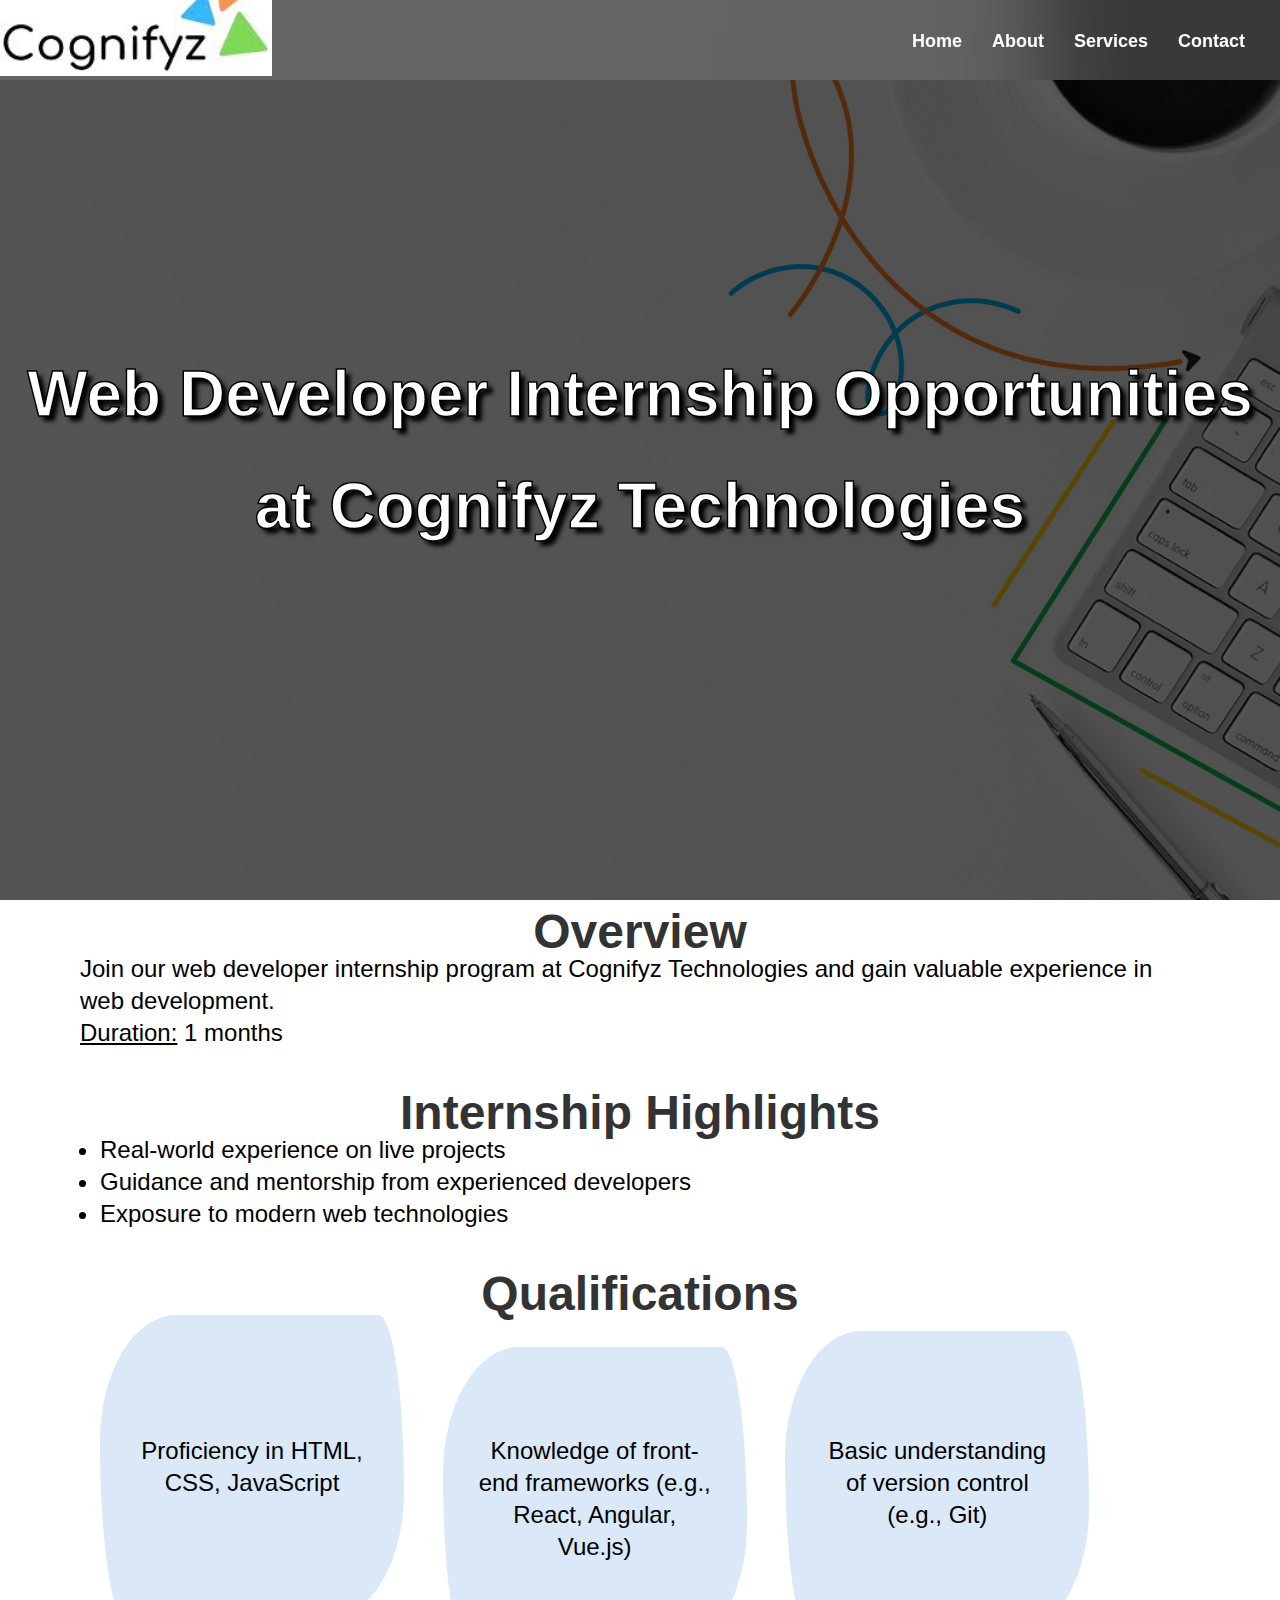
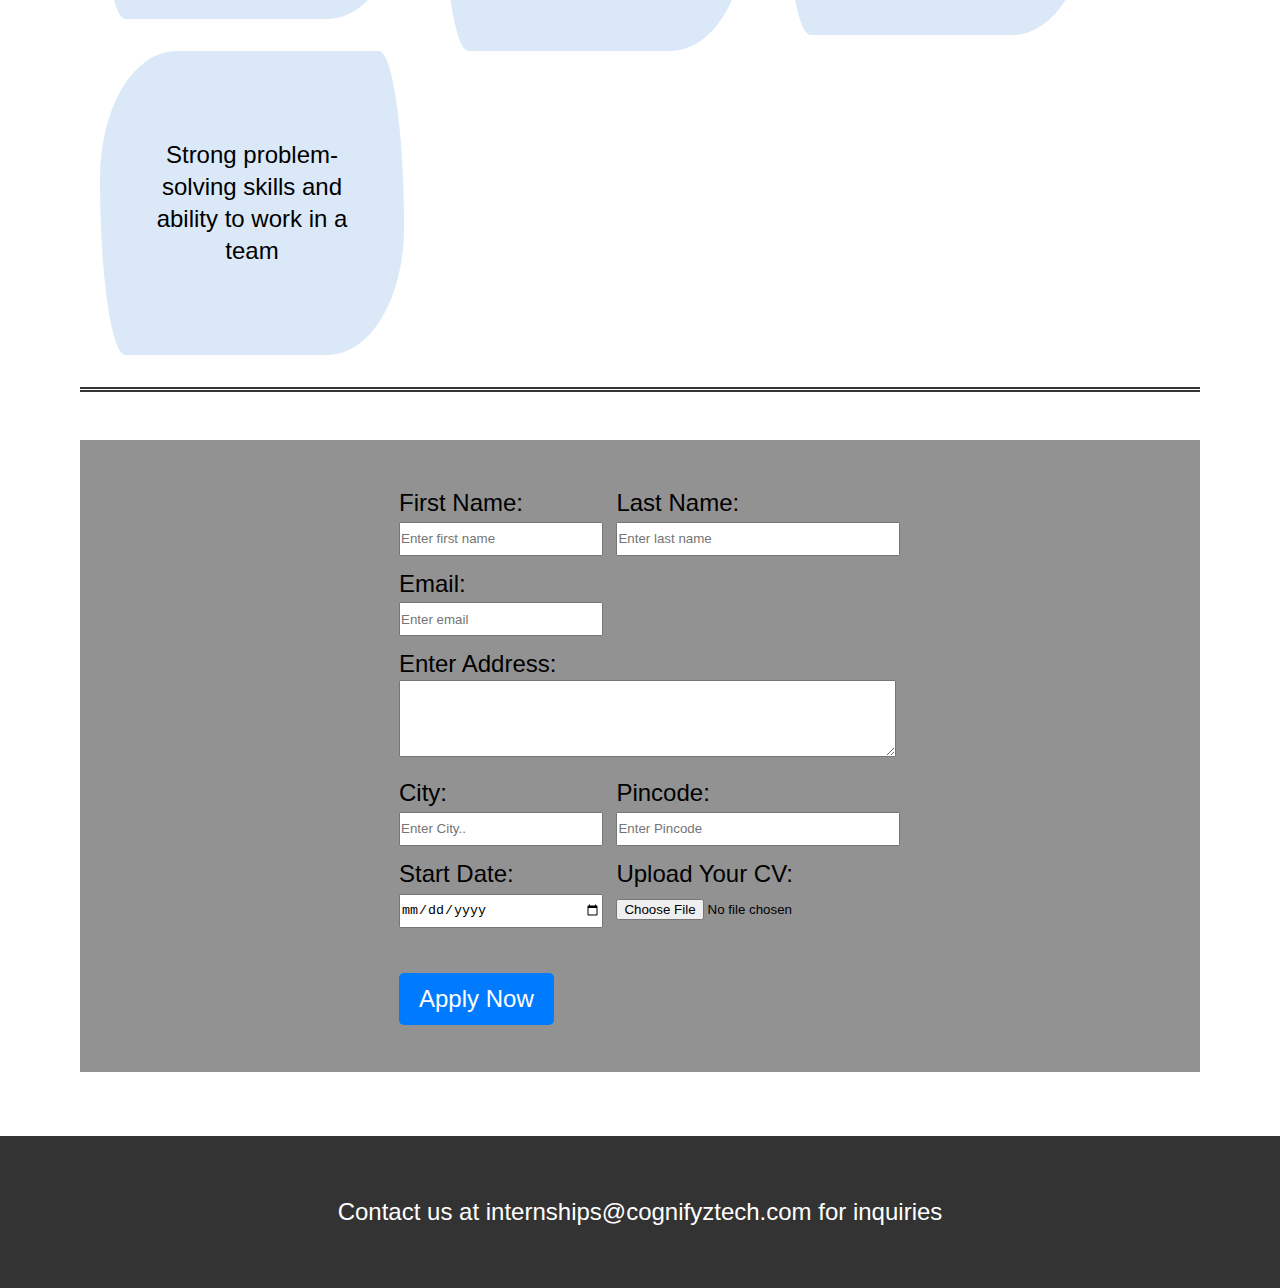
==== Level 3/Task 2/index.html @ 7ecfe1bf "first commit" ====
<!DOCTYPE html>
<html lang="en">
  <head>
    <meta charset="UTF-8" />
    <meta name="viewport" content="width=device-width, initial-scale=1.0" />
   <title>Level 3/ Task 2</title>
    <link rel="icon" href="Screenshot 2.png" />
    <link rel="stylesheet" href="design.css" />
  </head>
  <body>
    <nav>
      <div class="logo">
        <img src="logo.jpeg" alt="not found" />
      </div>
      <ul class="nav-links">
        <li><a href="#">Home</a></li>
        <li><a href="#">About</a></li>
        <li><a href="#">Services</a></li>
        <li><a href="#">Contact</a></li>
      </ul>
    </nav>
    <header>
      <h1>Web Developer Internship Opportunities at Cognifyz Technologies</h1>
    </header>

    <main>
      <section class="intro">
        <h2>Overview</h2>
        <p>
          Join our web developer internship program at Cognifyz Technologies and
          gain valuable experience in web development.
          <br /><u>Duration:</u> 1 months
        </p>
      </section>

      <section class="highlights">
        <h2>Internship Highlights</h2>
        <ul>
          <li>Real-world experience on live projects</li>
          <li>Guidance and mentorship from experienced developers</li>
          <li>Exposure to modern web technologies</li>
        </ul>
      </section>

      <section class="qualifications">
        <h2>Qualifications</h2>
        <ul>
          <li>Proficiency in HTML, CSS, JavaScript</li>
          <li>
            Knowledge of front-end frameworks (e.g., React, Angular, Vue.js)
          </li>
          <li>Basic understanding of version control (e.g., Git)</li>
          <li>Strong problem-solving skills and ability to work in a team</li>
        </ul>
      </section>

      <section class="cta">
        <div class="container">
          <form action="">
            <table>
              <tr>
                <td>
                  First Name: <br />
                  <input type="text" placeholder="Enter first name" />
                </td>
                <td>
                  Last Name: <br />
                  <input type="text" placeholder="Enter last name" />
                </td>
              </tr>

              <tr>
                <td>
                  Email: <br />
                  <input type="email" placeholder="Enter email" />
                </td>
              </tr>

              <tr>
                <td colspan="2">
                  Enter Address: <br />
                  <textarea cols="60" rows="5"></textarea>
                </td>
              </tr>
              <tr>
                <td>
                  City: <br />
                  <input type="text" placeholder="Enter City.." />
                </td>
                <td>
                  Pincode: <br />
                  <input type="text" placeholder="Enter Pincode" />
                </td>
              </tr>

              <tr>
                <td>
                  Start Date: <br />
                  <input type="date" />
                </td>
                <td>
                  Upload Your CV: <br />
                  <input type="file" accept=".pdf" />
                </td>
              </tr>
              <tr>
                <td>
                  <a href="#" class="btn">Apply Now</a>
                </td>
              </tr>
            </table>
          </form>
        </div>
      </section>
    </main>

    <footer>
      <p>Contact us at internships@cognifyztech.com for inquiries</p>
    </footer>
  </body>
</html>
---- Level 3/Task 2/design.css ----
* {
  margin: 0;
  padding: 0;
}
body {
  font-family: "Franklin Gothic Medium", "Arial Narrow", Arial, sans-serif;
  font-size: x-large;
  line-height: 7rem;
}

header {
  height: 100vh;
  background: url("desktop.jpg") no-repeat;
  background-size: cover;
  color: #fff;
  text-align: center;
  display: grid;
  place-items: center;
}
header h1 {
  font-size: 4rem;
  -webkit-text-stroke: 0.09rem black;
  text-shadow: 5px 5px 4px black;
}

nav {
  display: flex;
  justify-content: space-between;
  align-items: center;
  height: 5rem;
  min-width: 100vw;
  position: fixed;
  box-sizing: border-box;
  padding: 0 20px 0 0;
  backdrop-filter: blur(3rem);
  background-color: rgba(128, 128, 128, 0.4);
}
.logo img {
  width: 17rem;
}
.logo a {
  color: #fff;
  font-size: 24px;
  text-decoration: none;
  font-weight: bold;
}

.nav-links {
  list-style: none;
  display: flex;
}

.nav-links li {
  padding: 0 15px;
}

.nav-links a {
  color: #fff;
  text-decoration: none;
  font-size: 18px;
  font-weight: bold;
  transition: all 0.3s ease;
}

.nav-links a:hover {
  color: #ffcc00;
}
main {
  padding: 1rem 5rem;
  line-height: 2rem;
}

.intro,
.highlights,
.qualifications,
.cta {
  margin-bottom: 3rem;
}
.intro h2,
.highlights h2,
.qualifications h2,
.cta h2 {
  color: #333;
  font-size: 3rem;
  text-align: center;
  padding-bottom: 5px;
}
.cta {
  width: 100%;
  background-color: #33333388;
}
ul {
  list-style-type: disc;
  padding-left: 20px;
}

footer {
  background-color: #333;
  color: #fff;
  text-align: center;
  padding: 20px 0;
}

.qualifications {
  padding-bottom: 2rem;
  border-bottom: 5px double #333;
}
.qualifications ul li {
  height: 15rem;
  width: 15rem;
  margin: 0 2rem 0 0;
  padding: 2rem;
  text-align: center;
  place-items: center;
  text-wrap: wrap;
  display: inline-flex;
  background: #3e87d431;
  border-radius: 30rem 10rem 30rem 10rem/ 50rem 70rem 50rem 70rem;
}
.btn {
  display: inline-block;
  padding: 10px 20px;
  background-color: #007bff;
  color: #fff;
  text-decoration: none;
  border-radius: 5px;
  margin-top: 2rem;
  margin-right: 10px;
  transition: background-color 0.3s ease;
}

.btn:hover {
  background-color: #0056b3;
}

.container {
  display: flex;
  justify-content: center;
}
table {
  width: 90%;
  padding: 20px;
  margin: 20px;
}
table tr td {
  padding: 5px 0 5px 15px;
}
input,
select {
  width: 100%;
  height: 30px;
}
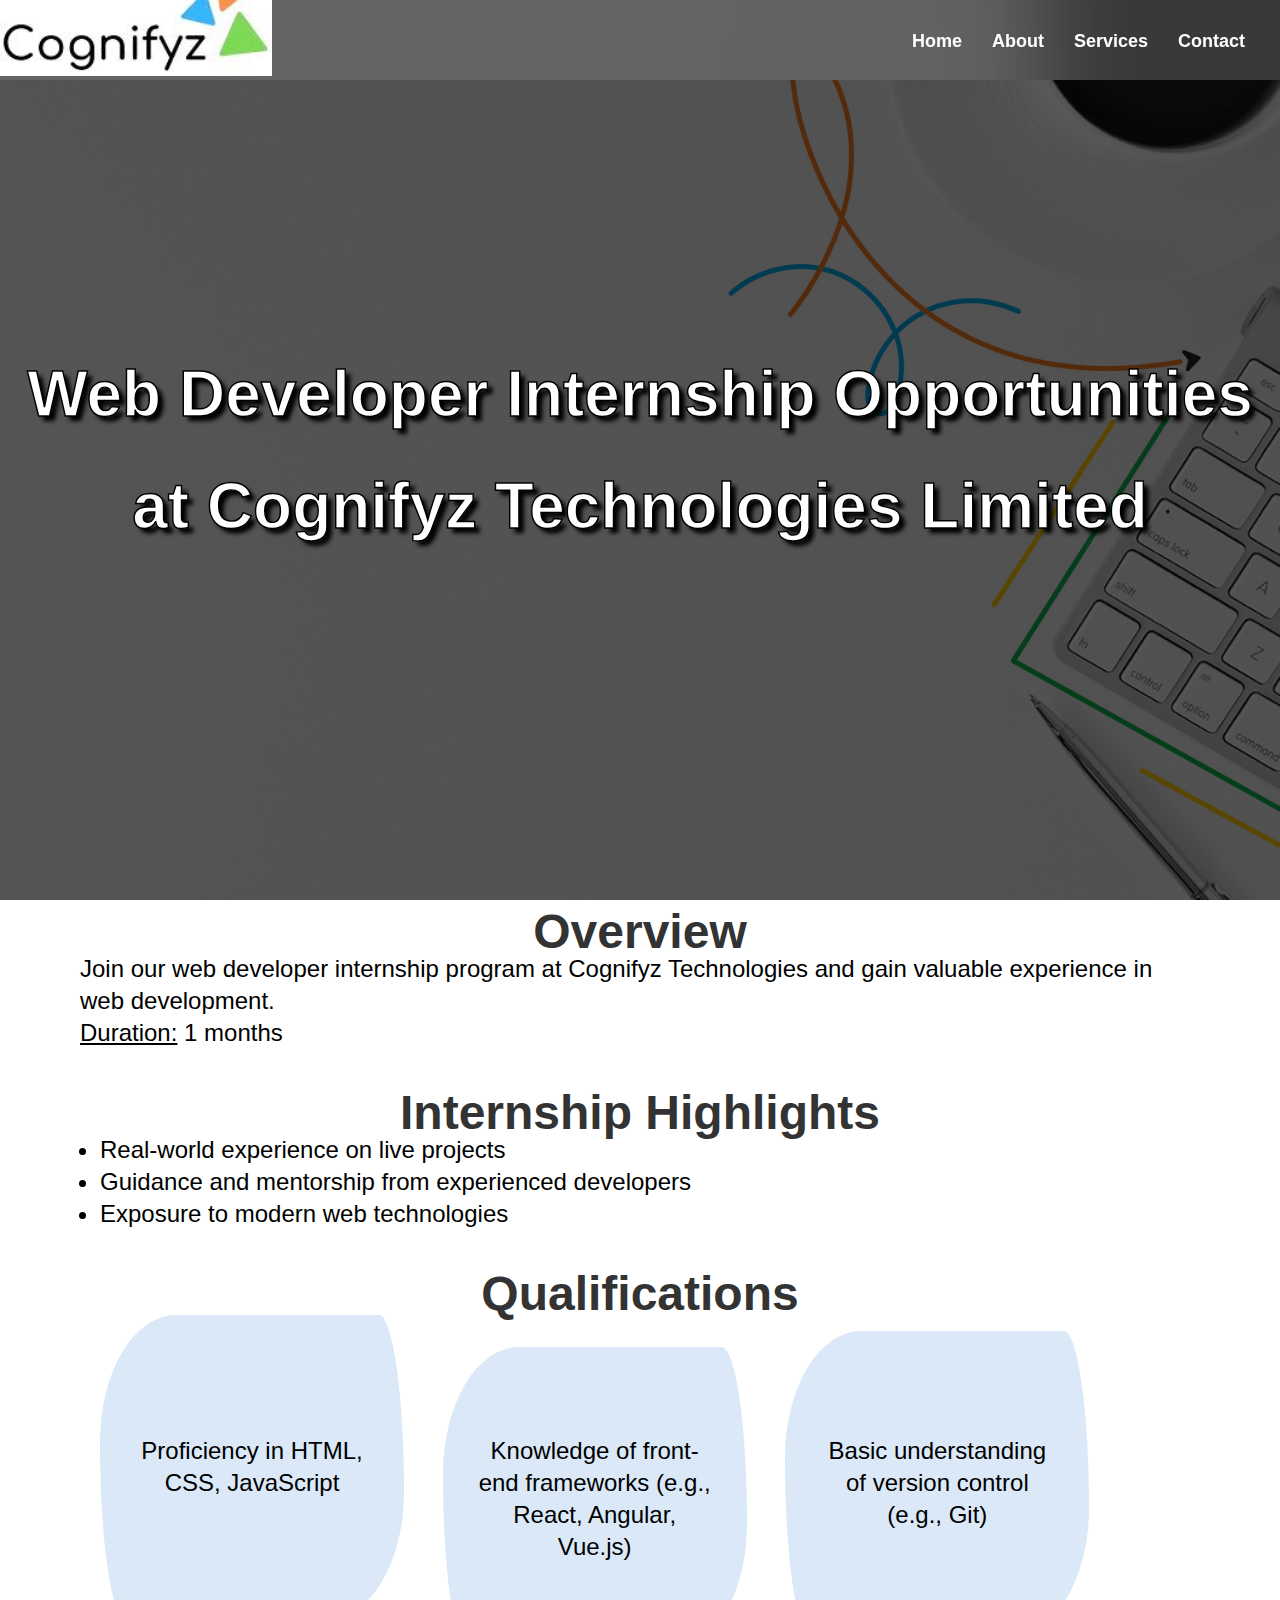
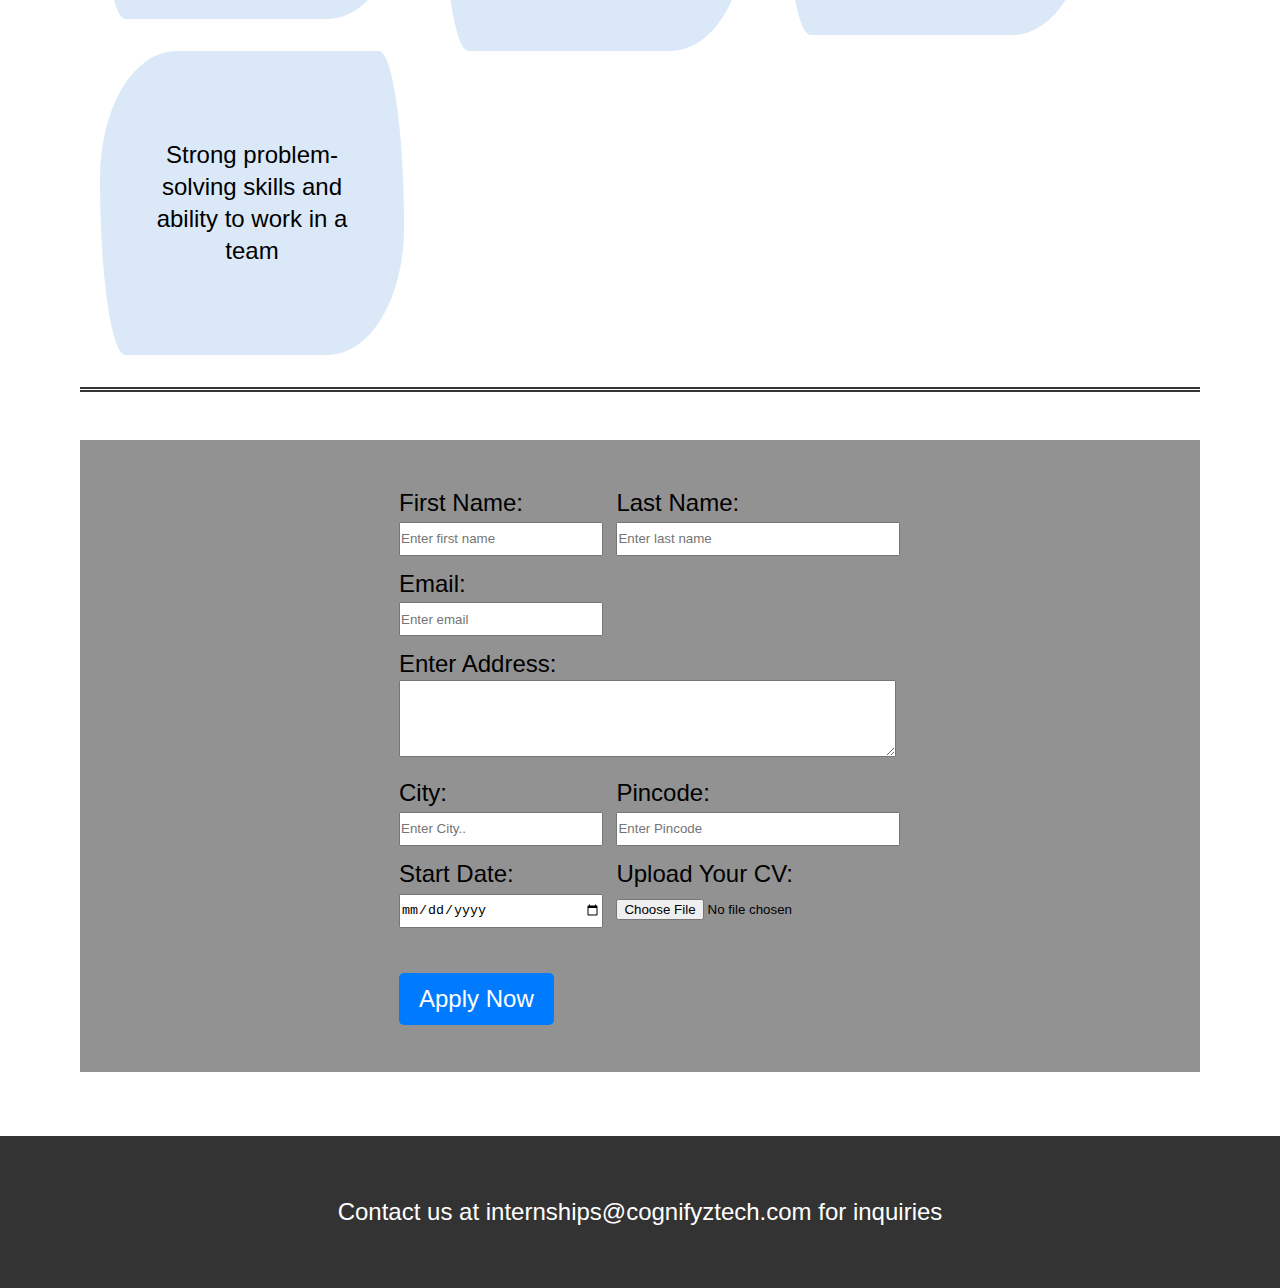
==== commit defe9e9f: "Topic changed!" ====
--- a/Level 3/Task 2/index.html
+++ b/Level 3/Task 2/index.html
@@ -3,7 +3,7 @@
   <head>
     <meta charset="UTF-8" />
     <meta name="viewport" content="width=device-width, initial-scale=1.0" />
-   <title>Level 3/ Task 2</title>
+    <title>Level 3/ Task 2</title>
     <link rel="icon" href="Screenshot 2.png" />
     <link rel="stylesheet" href="design.css" />
   </head>
@@ -20,7 +20,9 @@
       </ul>
     </nav>
     <header>
-      <h1>Web Developer Internship Opportunities at Cognifyz Technologies</h1>
+      <h1>
+        Web Developer Internship Opportunities at Cognifyz Technologies Limited
+      </h1>
     </header>
 
     <main>
